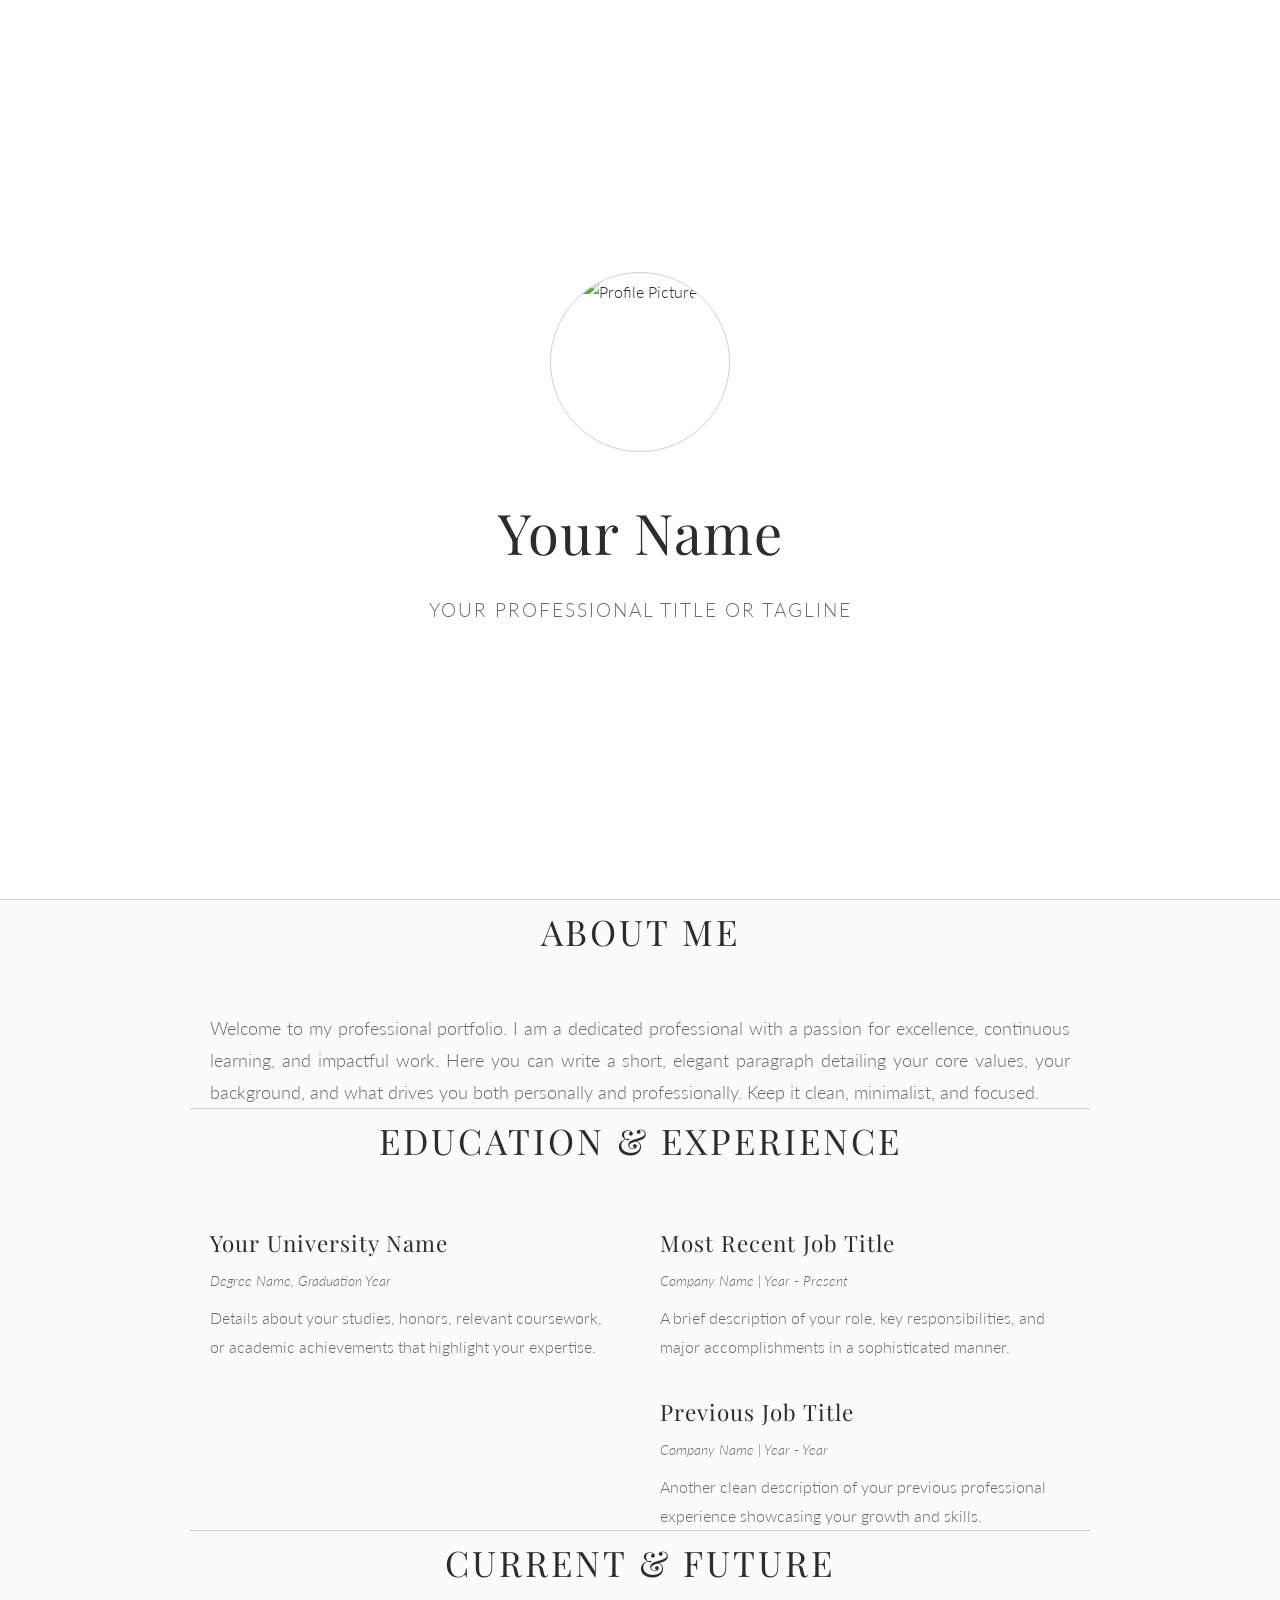
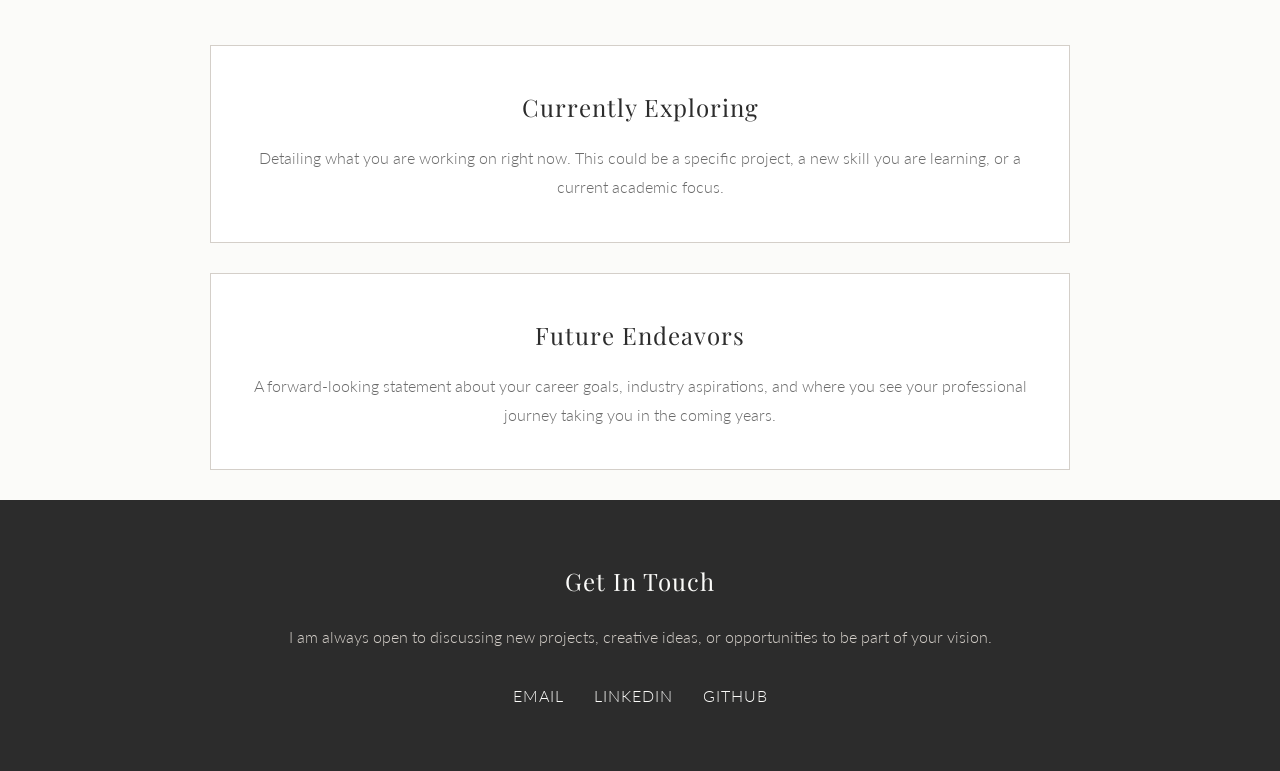
==== index.html @ 0b3c9d02 "Add files via upload" ====
<!DOCTYPE html>
<html lang="en">
<head>
    <meta charset="UTF-8">
    <meta name="viewport" content="width=device-width, initial-scale=1.0">
    <title>Professional Portfolio</title>
    
    <link href="https://fonts.googleapis.com/css2?family=Playfair+Display:ital,wght@0,400;0,600;1,400&family=Lato:wght@300;400;700&display=swap" rel="stylesheet">

    <style>
        /* CSS Variables for Luxury Neutral Palette */
        :root {
            --bg-color: #FBFBF9; /* Soft warm white */
            --text-main: #2C2C2C; /* Soft black / Charcoal */
            --text-muted: #6B6B6B; /* Elegant gray */
            --accent-color: #D4CFC9; /* Beige/Muted gray */
            --section-bg: #FFFFFF; /* Pure white for contrast */
        }

        /* Reset and Base Styles */
        * {
            margin: 0;
            padding: 0;
            box-sizing: border-box;
            scroll-behavior: smooth;
        }

        body {
            font-family: 'Lato', sans-serif;
            background-color: var(--bg-color);
            color: var(--text-main);
            line-height: 1.8;
            font-weight: 300;
        }

        h1, h2, h3 {
            font-family: 'Playfair Display', serif;
            font-weight: 400;
            letter-spacing: 1px;
        }

        /* Layout Container */
        .container {
            max-width: 900px;
            margin: 0 auto;
            padding: 0 20px;
        }

        /* Animations */
        @keyframes fadeInUp {
            from {
                opacity: 0;
                transform: translateY(30px);
            }
            to {
                opacity: 1;
                transform: translateY(0);
            }
        }

        .fade-in {
            animation: fadeInUp 1.2s cubic-bezier(0.25, 1, 0.5, 1) forwards;
            opacity: 0; /* Starts hidden, animation reveals it */
        }

        /* Delay utilities for sequential loading */
        .delay-1 { animation-delay: 0.2s; }
        .delay-2 { animation-delay: 0.4s; }
        .delay-3 { animation-delay: 0.6s; }

        /* Sections */
        section {
            padding: 100px 0;
            border-bottom: 1px solid var(--accent-color);
        }
        
        section:last-of-type {
            border-bottom: none;
        }

        .section-title {
            text-align: center;
            font-size: 2.2rem;
            margin-bottom: 50px;
            color: var(--text-main);
            text-transform: uppercase;
            letter-spacing: 3px;
        }

        /* Hero / Header Section */
        header {
            height: 100vh;
            display: flex;
            flex-direction: column;
            justify-content: center;
            align-items: center;
            text-align: center;
            background-color: var(--section-bg);
            border-bottom: 1px solid var(--accent-color);
        }

        .profile-container {
            width: 180px;
            height: 180px;
            border-radius: 50%;
            overflow: hidden;
            margin-bottom: 30px;
            border: 1px solid var(--accent-color);
            padding: 5px;
        }

        .profile-img {
            width: 100%;
            height: 100%;
            object-fit: cover;
            border-radius: 50%;
        }

        .name {
            font-size: 3.5rem;
            margin-bottom: 10px;
        }

        .tagline {
            font-size: 1.2rem;
            color: var(--text-muted);
            letter-spacing: 2px;
            text-transform: uppercase;
        }

        /* About Section */
        .about-text {
            text-align: justify;
            font-size: 1.1rem;
            color: var(--text-muted);
        }

        /* Resume (Education & Experience) Section */
        .resume-grid {
            display: grid;
            grid-template-columns: 1fr;
            gap: 40px;
        }

        @media (min-width: 768px) {
            .resume-grid {
                grid-template-columns: 1fr 1fr;
            }
        }

        .resume-item h3 {
            font-size: 1.4rem;
            margin-bottom: 5px;
            color: var(--text-main);
        }

        .resume-item .date {
            font-size: 0.9rem;
            color: var(--text-muted);
            font-style: italic;
            margin-bottom: 10px;
            display: block;
        }

        .resume-item p {
            color: var(--text-muted);
        }

        /* Current & Future Section */
        .vision-block {
            background-color: var(--section-bg);
            padding: 40px;
            border: 1px solid var(--accent-color);
            margin-bottom: 30px;
            text-align: center;
        }

        .vision-block h3 {
            font-size: 1.5rem;
            margin-bottom: 15px;
        }

        /* Footer / Contact Section */
        footer {
            padding: 60px 0;
            background-color: var(--text-main);
            color: var(--bg-color);
            text-align: center;
        }

        footer h2 {
            color: var(--bg-color);
            margin-bottom: 20px;
        }

        footer p {
            color: var(--accent-color);
            margin-bottom: 30px;
        }

        .social-links {
            list-style: none;
            display: flex;
            justify-content: center;
            gap: 30px;
        }

        .social-links a {
            color: var(--bg-color);
            text-decoration: none;
            font-size: 1rem;
            letter-spacing: 1px;
            text-transform: uppercase;
            transition: color 0.3s ease;
        }

        .social-links a:hover {
            color: var(--text-muted);
        }
    </style>
</head>
<body>

    <header>
        <div class="container fade-in">
            <div class="profile-container fade-in delay-1" style="margin: 0 auto 30px auto;">
                <img src="Assets/ProfilePic.jpeg" alt="Profile Picture" class="profile-img">
            </div>
            <h1 class="name fade-in delay-2">Your Name</h1>
            <p class="tagline fade-in delay-3">Your Professional Title or Tagline</p>
        </div>
    </header>

    <section id="about" class="container fade-in">
        <h2 class="section-title">About Me</h2>
        <div class="about-text">
            <p>Welcome to my professional portfolio. I am a dedicated professional with a passion for excellence, continuous learning, and impactful work. Here you can write a short, elegant paragraph detailing your core values, your background, and what drives you both personally and professionally. Keep it clean, minimalist, and focused.</p>
        </div>
    </section>

    <section id="resume" class="container fade-in">
        <h2 class="section-title">Education & Experience</h2>
        <div class="resume-grid">
            
            <div class="resume-column">
                <div class="resume-item">
                    <h3>Your University Name</h3>
                    <span class="date">Degree Name, Graduation Year</span>
                    <p>Details about your studies, honors, relevant coursework, or academic achievements that highlight your expertise.</p>
                </div>
            </div>

            <div class="resume-column">
                <div class="resume-item" style="margin-bottom: 30px;">
                    <h3>Most Recent Job Title</h3>
                    <span class="date">Company Name | Year - Present</span>
                    <p>A brief description of your role, key responsibilities, and major accomplishments in a sophisticated manner.</p>
                </div>
                <div class="resume-item">
                    <h3>Previous Job Title</h3>
                    <span class="date">Company Name | Year - Year</span>
                    <p>Another clean description of your previous professional experience showcasing your growth and skills.</p>
                </div>
            </div>

        </div>
    </section>

    <section id="vision" class="container fade-in">
        <h2 class="section-title">Current & Future</h2>
        
        <div class="vision-block">
            <h3>Currently Exploring</h3>
            <p style="color: var(--text-muted);">Detailing what you are working on right now. This could be a specific project, a new skill you are learning, or a current academic focus.</p>
        </div>

        <div class="vision-block">
            <h3>Future Endeavors</h3>
            <p style="color: var(--text-muted);">A forward-looking statement about your career goals, industry aspirations, and where you see your professional journey taking you in the coming years.</p>
        </div>
    </section>

    <footer id="contact">
        <div class="container fade-in">
            <h2>Get In Touch</h2>
            <p>I am always open to discussing new projects, creative ideas, or opportunities to be part of your vision.</p>
            <ul class="social-links">
                <li><a href="mailto:your.email@example.com">Email</a></li>
                <li><a href="#">LinkedIn</a></li>
                <li><a href="#">GitHub</a></li>
            </ul>
        </div>
    </footer>

    <script>
        document.addEventListener("DOMContentLoaded", function() {
            const observer = new IntersectionObserver((entries) => {
                entries.forEach(entry => {
                    if (entry.isIntersecting) {
                        entry.target.style.animationPlayState = 'running';
                    }
                });
            });

            const hiddenElements = document.querySelectorAll('.fade-in');
            hiddenElements.forEach((el) => {
                el.style.animationPlayState = 'paused';
                observer.observe(el);
            });
        });
    </script>
</body>
</html>
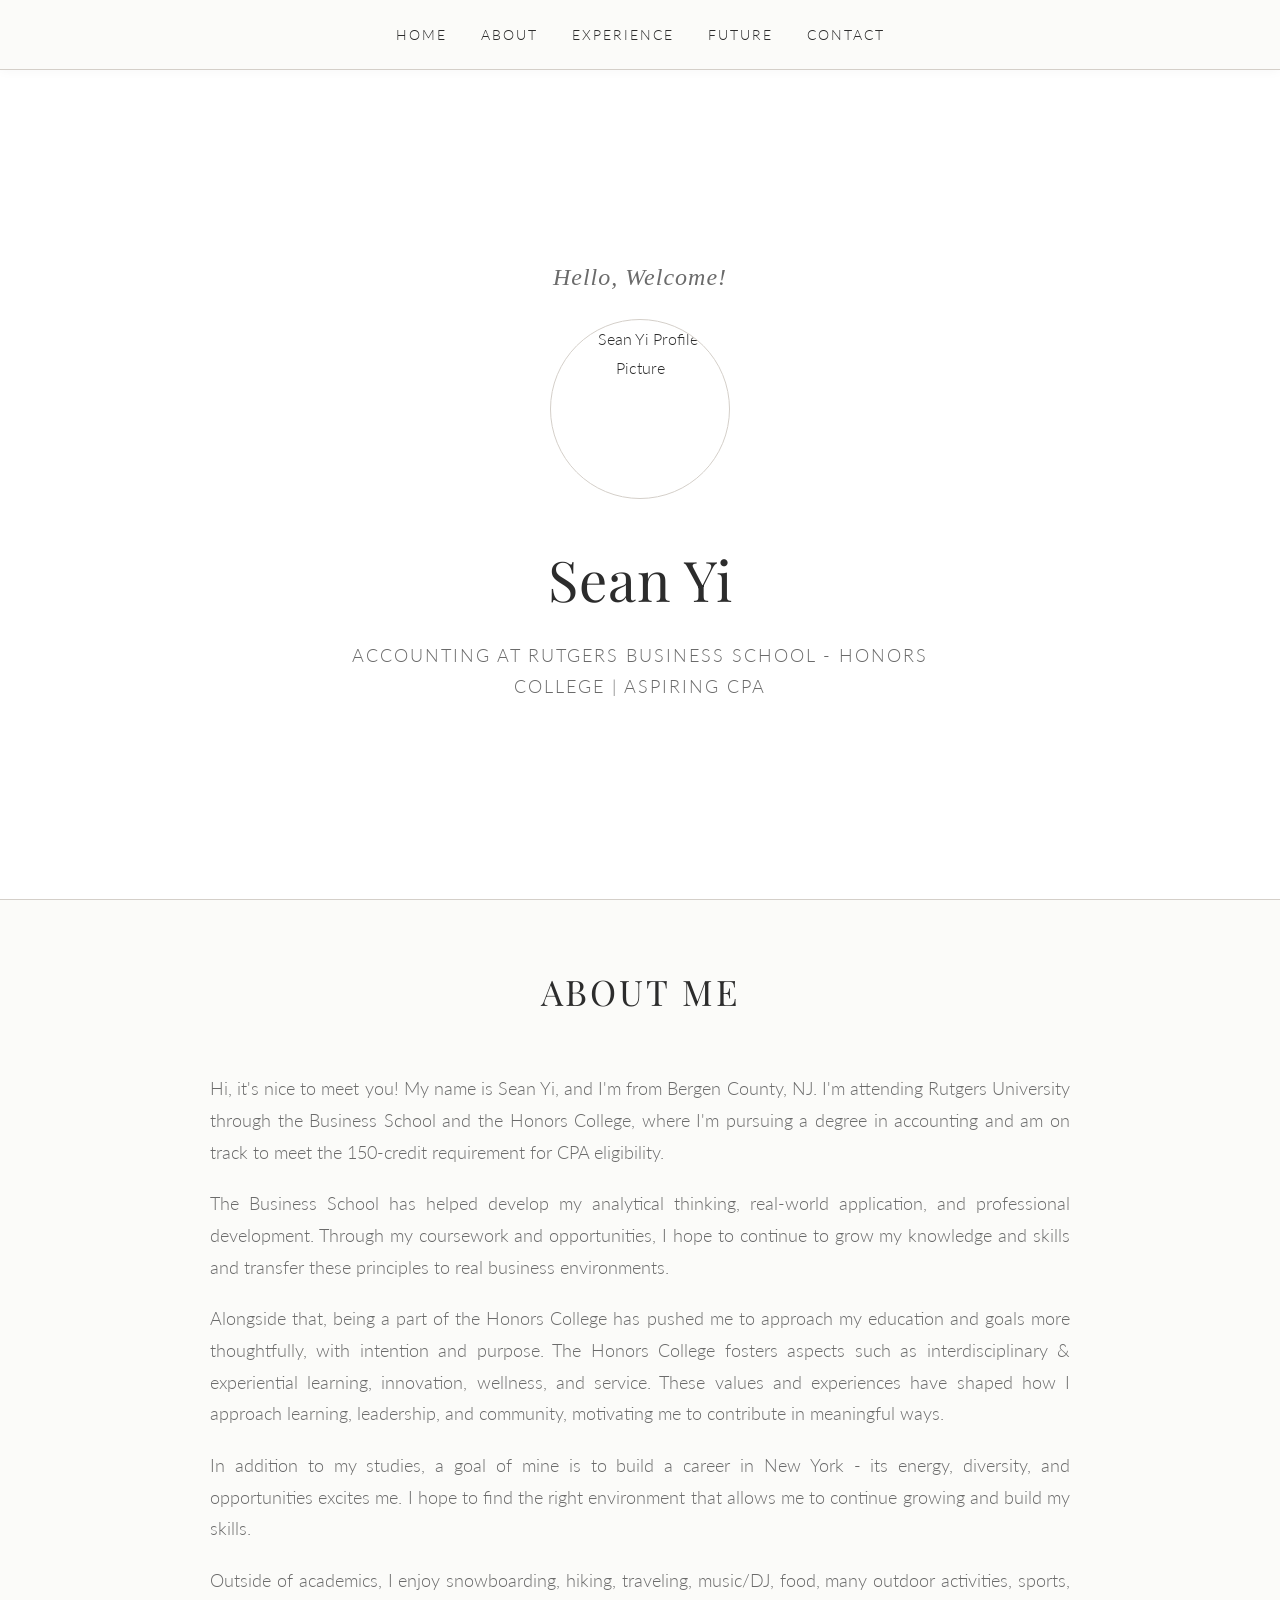
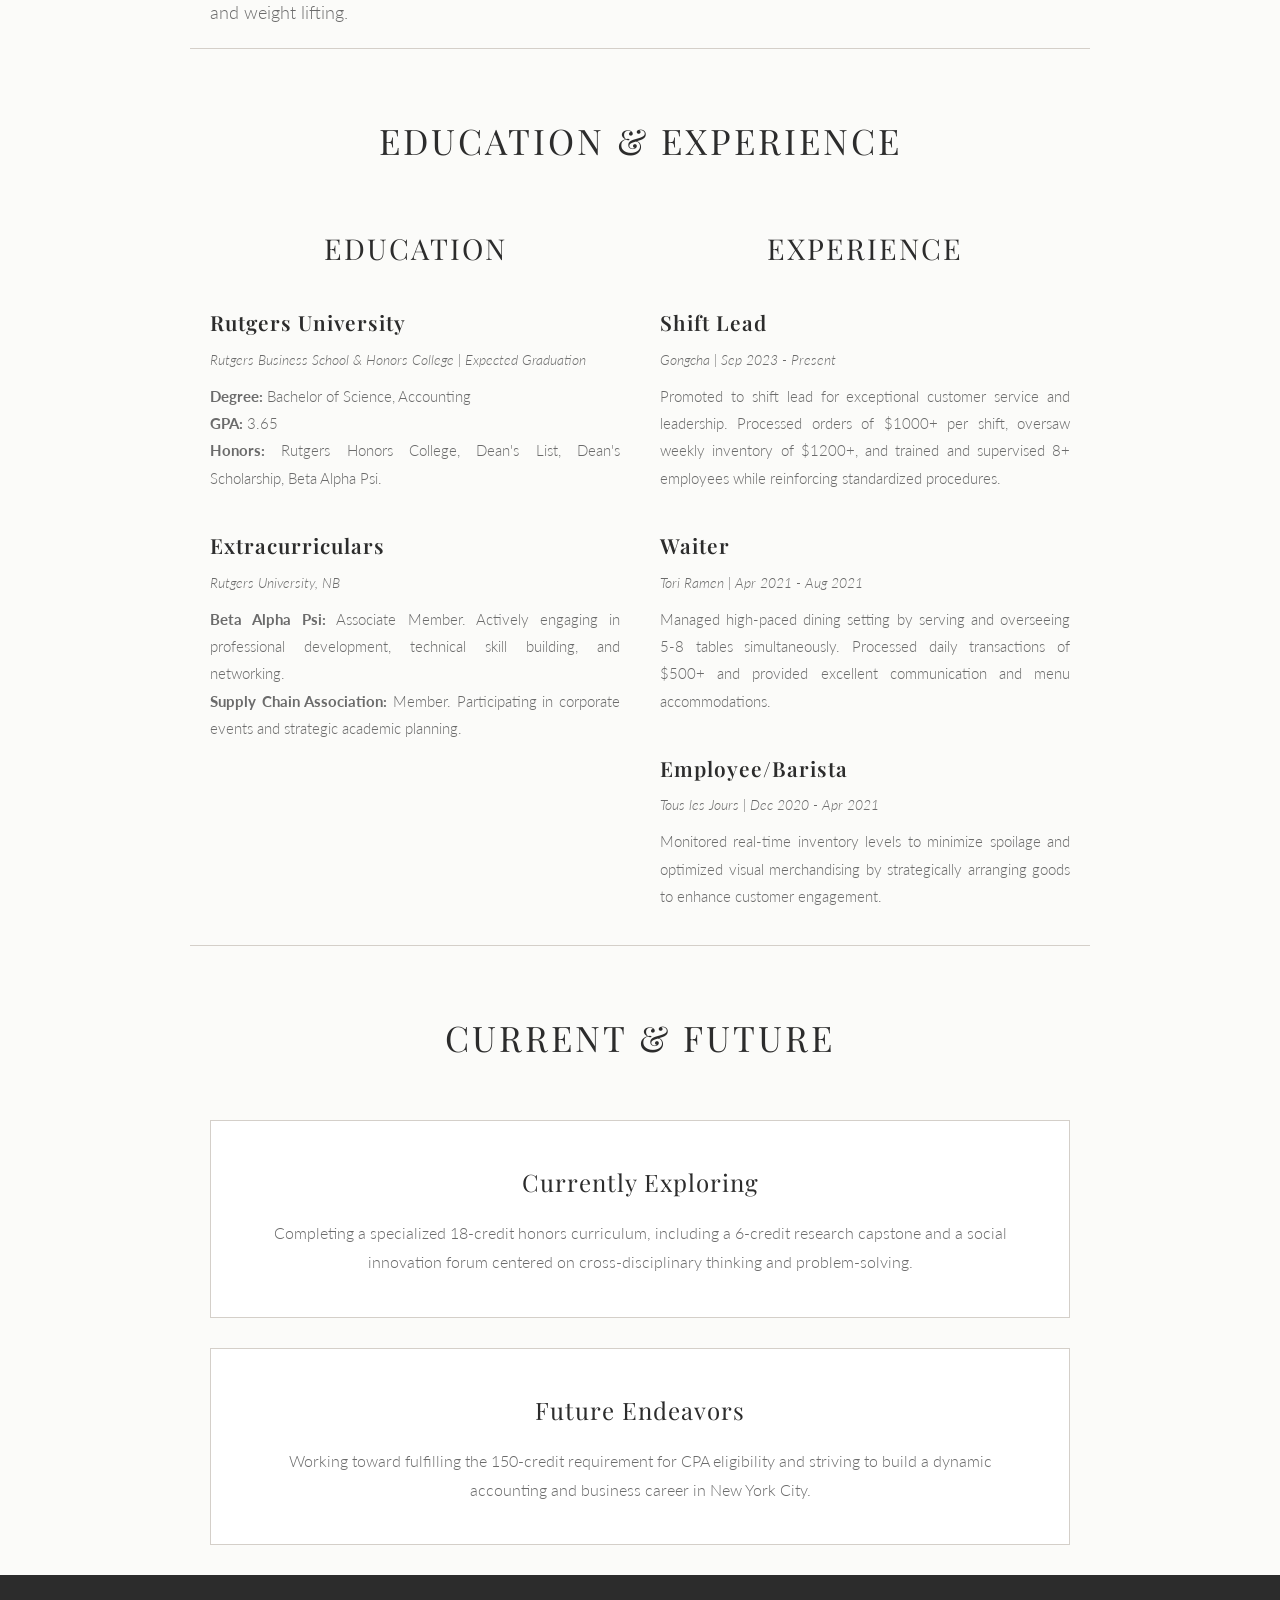
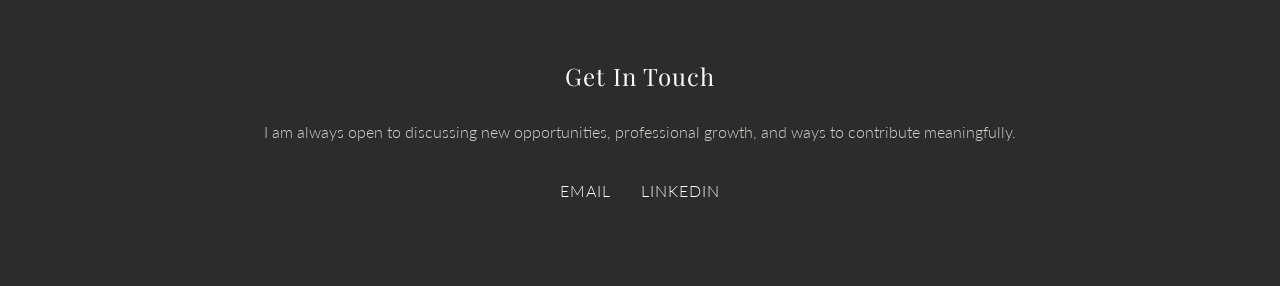
==== commit 4c64ab9f: "Update index.html" ====
--- a/index.html
+++ b/index.html
@@ -3,7 +3,7 @@
 <head>
     <meta charset="UTF-8">
     <meta name="viewport" content="width=device-width, initial-scale=1.0">
-    <title>Professional Portfolio</title>
+    <title>Sean Yi - Professional Portfolio</title>
     
     <link href="https://fonts.googleapis.com/css2?family=Playfair+Display:ital,wght@0,400;0,600;1,400&family=Lato:wght@300;400;700&display=swap" rel="stylesheet">
 
@@ -37,6 +37,33 @@
             font-family: 'Playfair Display', serif;
             font-weight: 400;
             letter-spacing: 1px;
+        }
+
+        /* Navigation Bar */
+        nav {
+            position: fixed;
+            top: 0;
+            width: 100%;
+            background-color: rgba(251, 251, 249, 0.95);
+            padding: 20px 0;
+            z-index: 1000;
+            text-align: center;
+            border-bottom: 1px solid var(--accent-color);
+            box-shadow: 0 2px 10px rgba(0,0,0,0.03);
+        }
+
+        nav a {
+            margin: 0 15px;
+            text-decoration: none;
+            color: var(--text-main);
+            font-size: 0.9rem;
+            text-transform: uppercase;
+            letter-spacing: 2px;
+            transition: color 0.3s ease;
+        }
+
+        nav a:hover {
+            color: var(--text-muted);
         }
 
         /* Layout Container */
@@ -60,10 +87,9 @@
 
         .fade-in {
             animation: fadeInUp 1.2s cubic-bezier(0.25, 1, 0.5, 1) forwards;
-            opacity: 0; /* Starts hidden, animation reveals it */
-        }
-
-        /* Delay utilities for sequential loading */
+            opacity: 0;
+        }
+
         .delay-1 { animation-delay: 0.2s; }
         .delay-2 { animation-delay: 0.4s; }
         .delay-3 { animation-delay: 0.6s; }
@@ -85,6 +111,7 @@
             color: var(--text-main);
             text-transform: uppercase;
             letter-spacing: 3px;
+            padding-top: 60px; /* Offset for fixed nav */
         }
 
         /* Hero / Header Section */
@@ -97,6 +124,14 @@
             text-align: center;
             background-color: var(--section-bg);
             border-bottom: 1px solid var(--accent-color);
+            padding-top: 60px; /* Offset for fixed nav */
+        }
+
+        .welcome-text {
+            font-size: 1.5rem;
+            color: var(--text-muted);
+            margin-bottom: 20px;
+            font-style: italic;
         }
 
         .profile-container {
@@ -122,17 +157,19 @@
         }
 
         .tagline {
-            font-size: 1.2rem;
+            font-size: 1.1rem;
             color: var(--text-muted);
             letter-spacing: 2px;
             text-transform: uppercase;
+            max-width: 600px;
         }
 
         /* About Section */
-        .about-text {
+        .about-text p {
             text-align: justify;
             font-size: 1.1rem;
             color: var(--text-muted);
+            margin-bottom: 20px;
         }
 
         /* Resume (Education & Experience) Section */
@@ -148,10 +185,24 @@
             }
         }
 
+        .resume-column h2 {
+            font-size: 1.8rem;
+            margin-bottom: 30px;
+            text-align: center;
+            text-transform: uppercase;
+            letter-spacing: 2px;
+            color: var(--text-main);
+        }
+
+        .resume-item {
+            margin-bottom: 35px;
+        }
+
         .resume-item h3 {
-            font-size: 1.4rem;
+            font-size: 1.3rem;
             margin-bottom: 5px;
             color: var(--text-main);
+            font-weight: 600;
         }
 
         .resume-item .date {
@@ -164,6 +215,8 @@
 
         .resume-item p {
             color: var(--text-muted);
+            font-size: 0.95rem;
+            text-align: justify;
         }
 
         /* Current & Future Section */
@@ -182,7 +235,7 @@
 
         /* Footer / Contact Section */
         footer {
-            padding: 60px 0;
+            padding: 80px 0;
             background-color: var(--text-main);
             color: var(--bg-color);
             text-align: center;
@@ -221,20 +274,37 @@
 </head>
 <body>
 
-    <header>
+    <nav>
+        <a href="#header">Home</a>
+        <a href="#about">About</a>
+        <a href="#resume">Experience</a>
+        <a href="#vision">Future</a>
+        <a href="#contact">Contact</a>
+    </nav>
+
+    <header id="header">
         <div class="container fade-in">
+            <h3 class="welcome-text fade-in">Hello, Welcome!</h3>
             <div class="profile-container fade-in delay-1" style="margin: 0 auto 30px auto;">
-                <img src="Assets/ProfilePic.jpeg" alt="Profile Picture" class="profile-img">
+                <img src="ProfilePic.jpeg" alt="Sean Yi Profile Picture" class="profile-img">
             </div>
-            <h1 class="name fade-in delay-2">Your Name</h1>
-            <p class="tagline fade-in delay-3">Your Professional Title or Tagline</p>
+            <h1 class="name fade-in delay-2">Sean Yi</h1>
+            <p class="tagline fade-in delay-3">Accounting at Rutgers Business School - Honors College | Aspiring CPA</p>
         </div>
     </header>
 
     <section id="about" class="container fade-in">
         <h2 class="section-title">About Me</h2>
         <div class="about-text">
-            <p>Welcome to my professional portfolio. I am a dedicated professional with a passion for excellence, continuous learning, and impactful work. Here you can write a short, elegant paragraph detailing your core values, your background, and what drives you both personally and professionally. Keep it clean, minimalist, and focused.</p>
+            <p>Hi, it's nice to meet you! My name is Sean Yi, and I'm from Bergen County, NJ. I'm attending Rutgers University through the Business School and the Honors College, where I'm pursuing a degree in accounting and am on track to meet the 150-credit requirement for CPA eligibility.</p>
+            
+            <p>The Business School has helped develop my analytical thinking, real-world application, and professional development. Through my coursework and opportunities, I hope to continue to grow my knowledge and skills and transfer these principles to real business environments.</p>
+
+            <p>Alongside that, being a part of the Honors College has pushed me to approach my education and goals more thoughtfully, with intention and purpose. The Honors College fosters aspects such as interdisciplinary & experiential learning, innovation, wellness, and service. These values and experiences have shaped how I approach learning, leadership, and community, motivating me to contribute in meaningful ways.</p>
+
+            <p>In addition to my studies, a goal of mine is to build a career in New York - its energy, diversity, and opportunities excites me. I hope to find the right environment that allows me to continue growing and build my skills.</p>
+
+            <p>Outside of academics, I enjoy snowboarding, hiking, traveling, music/DJ, food, many outdoor activities, sports, and weight lifting.</p>
         </div>
     </section>
 
@@ -243,23 +313,41 @@
         <div class="resume-grid">
             
             <div class="resume-column">
+                <h2>Education</h2>
                 <div class="resume-item">
-                    <h3>Your University Name</h3>
-                    <span class="date">Degree Name, Graduation Year</span>
-                    <p>Details about your studies, honors, relevant coursework, or academic achievements that highlight your expertise.</p>
+                    <h3>Rutgers University</h3>
+                    <span class="date">Rutgers Business School & Honors College | Expected Graduation</span>
+                    <p><strong>Degree:</strong> Bachelor of Science, Accounting<br>
+                    <strong>GPA:</strong> 3.65<br>
+                    <strong>Honors:</strong> Rutgers Honors College, Dean's List, Dean's Scholarship, Beta Alpha Psi.</p>
+                </div>
+                
+                <div class="resume-item">
+                    <h3>Extracurriculars</h3>
+                    <span class="date">Rutgers University, NB</span>
+                    <p><strong>Beta Alpha Psi:</strong> Associate Member. Actively engaging in professional development, technical skill building, and networking.<br>
+                    <strong>Supply Chain Association:</strong> Member. Participating in corporate events and strategic academic planning.</p>
                 </div>
             </div>
 
             <div class="resume-column">
-                <div class="resume-item" style="margin-bottom: 30px;">
-                    <h3>Most Recent Job Title</h3>
-                    <span class="date">Company Name | Year - Present</span>
-                    <p>A brief description of your role, key responsibilities, and major accomplishments in a sophisticated manner.</p>
+                <h2>Experience</h2>
+                <div class="resume-item">
+                    <h3>Shift Lead</h3>
+                    <span class="date">Gongcha | Sep 2023 - Present</span>
+                    <p>Promoted to shift lead for exceptional customer service and leadership. Processed orders of $1000+ per shift, oversaw weekly inventory of $1200+, and trained and supervised 8+ employees while reinforcing standardized procedures.</p>
                 </div>
+
                 <div class="resume-item">
-                    <h3>Previous Job Title</h3>
-                    <span class="date">Company Name | Year - Year</span>
-                    <p>Another clean description of your previous professional experience showcasing your growth and skills.</p>
+                    <h3>Waiter</h3>
+                    <span class="date">Tori Ramen | Apr 2021 - Aug 2021</span>
+                    <p>Managed high-paced dining setting by serving and overseeing 5-8 tables simultaneously. Processed daily transactions of $500+ and provided excellent communication and menu accommodations.</p>
+                </div>
+
+                <div class="resume-item">
+                    <h3>Employee/Barista</h3>
+                    <span class="date">Tous les Jours | Dec 2020 - Apr 2021</span>
+                    <p>Monitored real-time inventory levels to minimize spoilage and optimized visual merchandising by strategically arranging goods to enhance customer engagement.</p>
                 </div>
             </div>
 
@@ -271,23 +359,22 @@
         
         <div class="vision-block">
             <h3>Currently Exploring</h3>
-            <p style="color: var(--text-muted);">Detailing what you are working on right now. This could be a specific project, a new skill you are learning, or a current academic focus.</p>
+            <p style="color: var(--text-muted);">Completing a specialized 18-credit honors curriculum, including a 6-credit research capstone and a social innovation forum centered on cross-disciplinary thinking and problem-solving.</p>
         </div>
 
         <div class="vision-block">
             <h3>Future Endeavors</h3>
-            <p style="color: var(--text-muted);">A forward-looking statement about your career goals, industry aspirations, and where you see your professional journey taking you in the coming years.</p>
+            <p style="color: var(--text-muted);">Working toward fulfilling the 150-credit requirement for CPA eligibility and striving to build a dynamic accounting and business career in New York City.</p>
         </div>
     </section>
 
     <footer id="contact">
         <div class="container fade-in">
             <h2>Get In Touch</h2>
-            <p>I am always open to discussing new projects, creative ideas, or opportunities to be part of your vision.</p>
+            <p>I am always open to discussing new opportunities, professional growth, and ways to contribute meaningfully.</p>
             <ul class="social-links">
-                <li><a href="mailto:your.email@example.com">Email</a></li>
-                <li><a href="#">LinkedIn</a></li>
-                <li><a href="#">GitHub</a></li>
+                <li><a href="mailto:seanyi73@gmail.com">Email</a></li>
+                <li><a href="https://www.linkedin.com/in/seanyi38/" target="_blank">LinkedIn</a></li>
             </ul>
         </div>
     </footer>
@@ -310,4 +397,4 @@
         });
     </script>
 </body>
-</html>+</html>
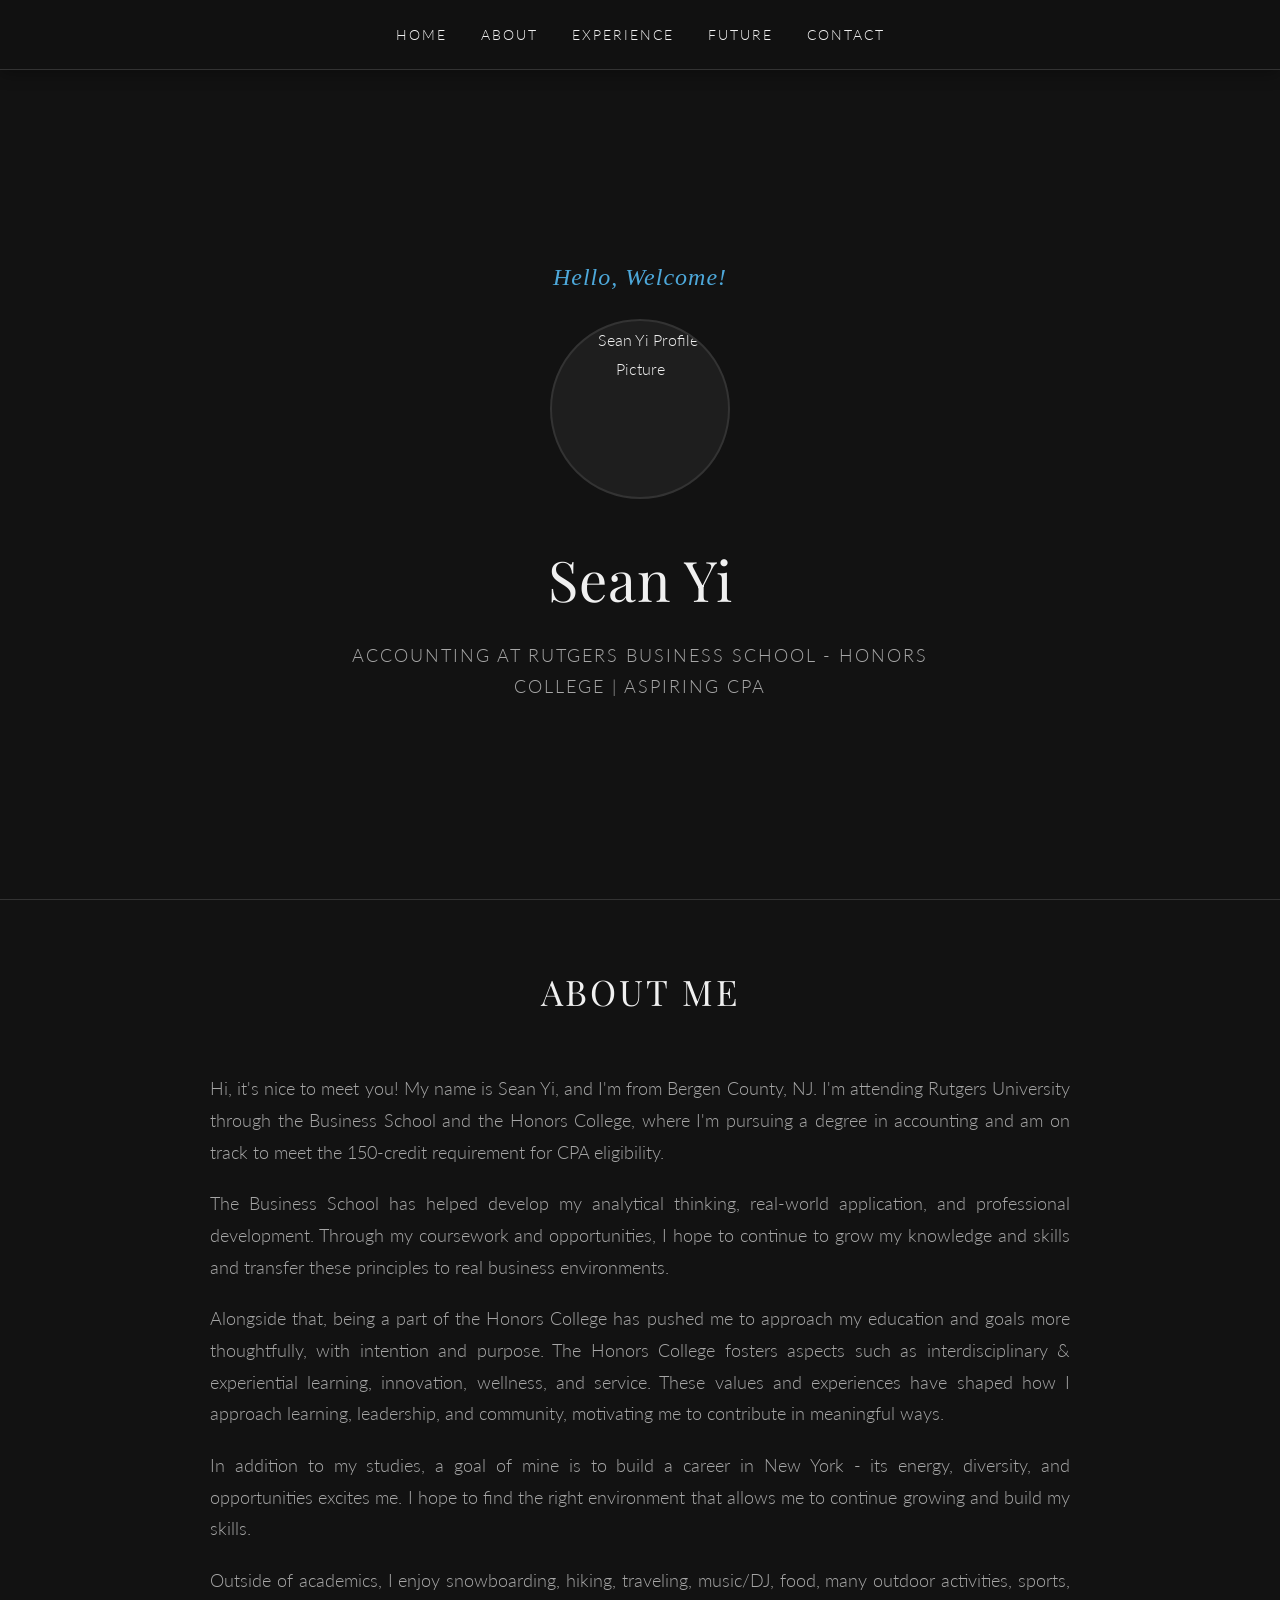
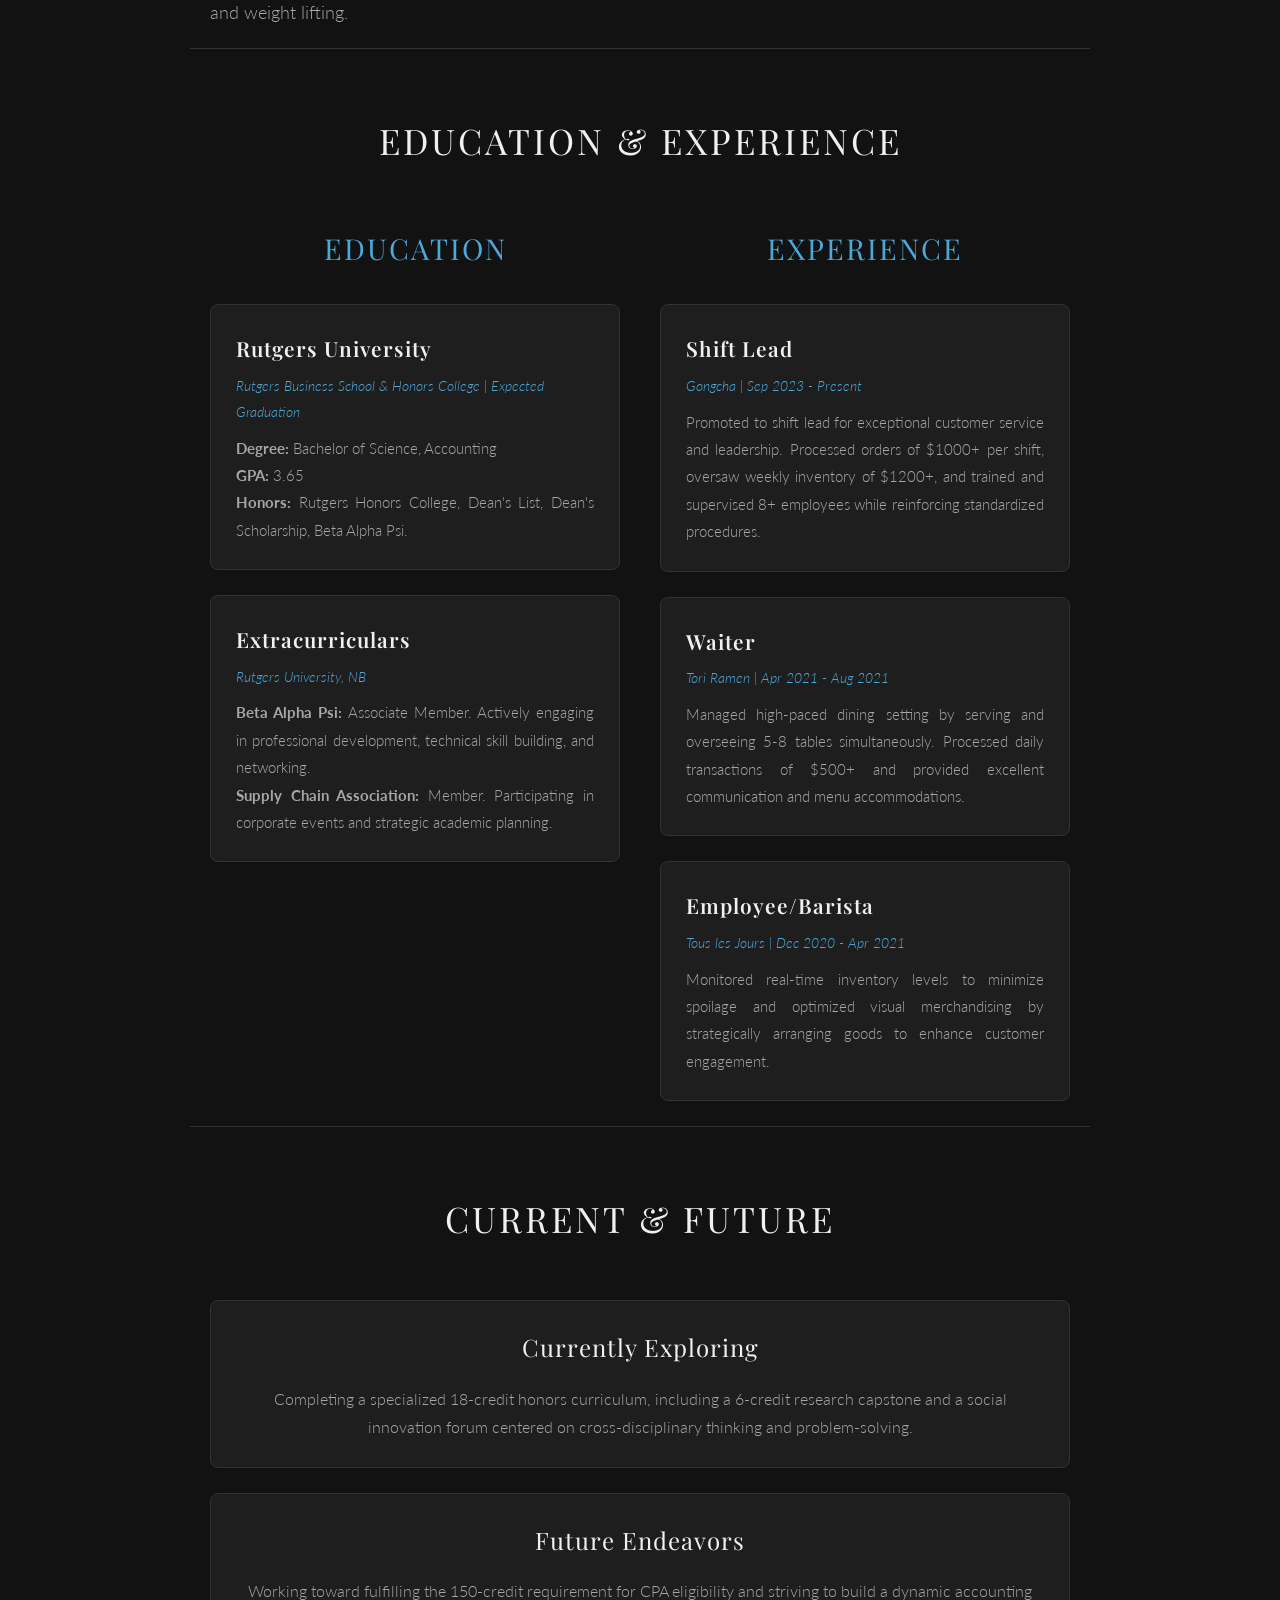
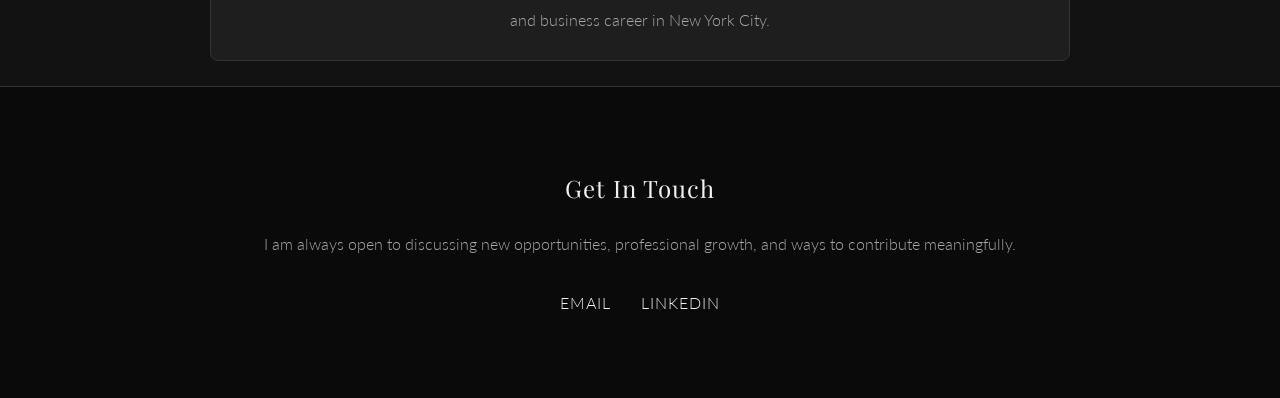
==== commit abaebb4f: "Update index.html" ====
--- a/index.html
+++ b/index.html
@@ -8,13 +8,14 @@
     <link href="https://fonts.googleapis.com/css2?family=Playfair+Display:ital,wght@0,400;0,600;1,400&family=Lato:wght@300;400;700&display=swap" rel="stylesheet">
 
     <style>
-        /* CSS Variables for Luxury Neutral Palette */
+        /* CSS Variables for Dark Professional Palette */
         :root {
-            --bg-color: #FBFBF9; /* Soft warm white */
-            --text-main: #2C2C2C; /* Soft black / Charcoal */
-            --text-muted: #6B6B6B; /* Elegant gray */
-            --accent-color: #D4CFC9; /* Beige/Muted gray */
-            --section-bg: #FFFFFF; /* Pure white for contrast */
+            --bg-color: #121212; /* Deep charcoal background */
+            --section-bg: #1E1E1E; /* Slightly lighter gray for sections */
+            --text-main: #F0F0F0; /* Off-white for readability */
+            --text-muted: #A6A6A6; /* Soft gray for secondary text */
+            --accent-color: #333333; /* Dark gray for borders */
+            --highlight: #4DA8DA; /* Subtle professional blue for accents */
         }
 
         /* Reset and Base Styles */
@@ -39,17 +40,19 @@
             letter-spacing: 1px;
         }
 
-        /* Navigation Bar */
+        /* Navigation Bar - Glassmorphism Effect */
         nav {
             position: fixed;
             top: 0;
             width: 100%;
-            background-color: rgba(251, 251, 249, 0.95);
+            background-color: rgba(18, 18, 18, 0.85); /* Semi-transparent dark */
+            backdrop-filter: blur(10px); /* Frosted glass effect */
+            -webkit-backdrop-filter: blur(10px);
             padding: 20px 0;
             z-index: 1000;
             text-align: center;
             border-bottom: 1px solid var(--accent-color);
-            box-shadow: 0 2px 10px rgba(0,0,0,0.03);
+            box-shadow: 0 4px 15px rgba(0,0,0,0.3);
         }
 
         nav a {
@@ -60,10 +63,27 @@
             text-transform: uppercase;
             letter-spacing: 2px;
             transition: color 0.3s ease;
+            position: relative;
         }
 
         nav a:hover {
-            color: var(--text-muted);
+            color: var(--highlight);
+        }
+
+        /* Animated underline for nav links */
+        nav a::after {
+            content: '';
+            position: absolute;
+            width: 0;
+            height: 1px;
+            bottom: -4px;
+            left: 0;
+            background-color: var(--highlight);
+            transition: width 0.3s ease;
+        }
+
+        nav a:hover::after {
+            width: 100%;
         }
 
         /* Layout Container */
@@ -73,7 +93,7 @@
             padding: 0 20px;
         }
 
-        /* Animations */
+        /* Fade-In Animations */
         @keyframes fadeInUp {
             from {
                 opacity: 0;
@@ -94,6 +114,18 @@
         .delay-2 { animation-delay: 0.4s; }
         .delay-3 { animation-delay: 0.6s; }
 
+        /* Floating Animation */
+        @keyframes float {
+            0% { transform: translateY(0px); }
+            50% { transform: translateY(-12px); }
+            100% { transform: translateY(0px); }
+        }
+
+        .floating {
+            display: inline-block;
+            animation: float 4s ease-in-out infinite;
+        }
+
         /* Sections */
         section {
             padding: 100px 0;
@@ -122,14 +154,14 @@
             justify-content: center;
             align-items: center;
             text-align: center;
-            background-color: var(--section-bg);
+            background-color: var(--bg-color);
             border-bottom: 1px solid var(--accent-color);
-            padding-top: 60px; /* Offset for fixed nav */
+            padding-top: 60px;
         }
 
         .welcome-text {
             font-size: 1.5rem;
-            color: var(--text-muted);
+            color: var(--highlight);
             margin-bottom: 20px;
             font-style: italic;
         }
@@ -140,8 +172,14 @@
             border-radius: 50%;
             overflow: hidden;
             margin-bottom: 30px;
-            border: 1px solid var(--accent-color);
+            border: 2px solid var(--accent-color);
             padding: 5px;
+            background-color: var(--section-bg);
+            transition: border-color 0.4s ease;
+        }
+
+        .profile-container:hover {
+            border-color: var(--highlight);
         }
 
         .profile-img {
@@ -149,6 +187,11 @@
             height: 100%;
             object-fit: cover;
             border-radius: 50%;
+            transition: transform 0.4s ease;
+        }
+
+        .profile-container:hover .profile-img {
+            transform: scale(1.05);
         }
 
         .name {
@@ -172,7 +215,7 @@
             margin-bottom: 20px;
         }
 
-        /* Resume (Education & Experience) Section */
+        /* Resume Section */
         .resume-grid {
             display: grid;
             grid-template-columns: 1fr;
@@ -191,11 +234,23 @@
             text-align: center;
             text-transform: uppercase;
             letter-spacing: 2px;
-            color: var(--text-main);
-        }
-
-        .resume-item {
-            margin-bottom: 35px;
+            color: var(--highlight);
+        }
+
+        /* Card Hover Effects */
+        .resume-item, .vision-block {
+            background-color: var(--section-bg);
+            padding: 25px;
+            border-radius: 8px;
+            border: 1px solid var(--accent-color);
+            margin-bottom: 25px;
+            transition: transform 0.3s ease, box-shadow 0.3s ease, border-color 0.3s ease;
+        }
+
+        .resume-item:hover, .vision-block:hover {
+            transform: translateY(-5px);
+            box-shadow: 0 8px 20px rgba(0,0,0,0.4);
+            border-color: var(--highlight);
         }
 
         .resume-item h3 {
@@ -207,7 +262,7 @@
 
         .resume-item .date {
             font-size: 0.9rem;
-            color: var(--text-muted);
+            color: var(--highlight);
             font-style: italic;
             margin-bottom: 10px;
             display: block;
@@ -221,33 +276,35 @@
 
         /* Current & Future Section */
         .vision-block {
-            background-color: var(--section-bg);
-            padding: 40px;
-            border: 1px solid var(--accent-color);
-            margin-bottom: 30px;
             text-align: center;
         }
 
         .vision-block h3 {
             font-size: 1.5rem;
             margin-bottom: 15px;
-        }
-
-        /* Footer / Contact Section */
+            color: var(--text-main);
+        }
+
+        .vision-block p {
+            color: var(--text-muted);
+        }
+
+        /* Footer Section */
         footer {
             padding: 80px 0;
-            background-color: var(--text-main);
-            color: var(--bg-color);
-            text-align: center;
+            background-color: #0A0A0A; /* Even darker for footer */
+            color: var(--text-main);
+            text-align: center;
+            border-top: 1px solid var(--accent-color);
         }
 
         footer h2 {
-            color: var(--bg-color);
+            color: var(--text-main);
             margin-bottom: 20px;
         }
 
         footer p {
-            color: var(--accent-color);
+            color: var(--text-muted);
             margin-bottom: 30px;
         }
 
@@ -259,7 +316,7 @@
         }
 
         .social-links a {
-            color: var(--bg-color);
+            color: var(--text-main);
             text-decoration: none;
             font-size: 1rem;
             letter-spacing: 1px;
@@ -268,7 +325,7 @@
         }
 
         .social-links a:hover {
-            color: var(--text-muted);
+            color: var(--highlight);
         }
     </style>
 </head>
@@ -284,9 +341,12 @@
 
     <header id="header">
         <div class="container fade-in">
-            <h3 class="welcome-text fade-in">Hello, Welcome!</h3>
+            <div class="fade-in">
+                <h3 class="welcome-text floating">Hello, Welcome!</h3>
+            </div>
+            
             <div class="profile-container fade-in delay-1" style="margin: 0 auto 30px auto;">
-                <img src="ProfilePic.jpeg" alt="Sean Yi Profile Picture" class="profile-img">
+                <img src="Assets/ProfilePic.jpeg" alt="Sean Yi Profile Picture" class="profile-img">
             </div>
             <h1 class="name fade-in delay-2">Sean Yi</h1>
             <p class="tagline fade-in delay-3">Accounting at Rutgers Business School - Honors College | Aspiring CPA</p>
@@ -359,12 +419,12 @@
         
         <div class="vision-block">
             <h3>Currently Exploring</h3>
-            <p style="color: var(--text-muted);">Completing a specialized 18-credit honors curriculum, including a 6-credit research capstone and a social innovation forum centered on cross-disciplinary thinking and problem-solving.</p>
+            <p>Completing a specialized 18-credit honors curriculum, including a 6-credit research capstone and a social innovation forum centered on cross-disciplinary thinking and problem-solving.</p>
         </div>
 
         <div class="vision-block">
             <h3>Future Endeavors</h3>
-            <p style="color: var(--text-muted);">Working toward fulfilling the 150-credit requirement for CPA eligibility and striving to build a dynamic accounting and business career in New York City.</p>
+            <p>Working toward fulfilling the 150-credit requirement for CPA eligibility and striving to build a dynamic accounting and business career in New York City.</p>
         </div>
     </section>
 
@@ -389,6 +449,7 @@
                 });
             });
 
+            // Target the fade-in elements (we exclude the floating one so it doesn't pause)
             const hiddenElements = document.querySelectorAll('.fade-in');
             hiddenElements.forEach((el) => {
                 el.style.animationPlayState = 'paused';
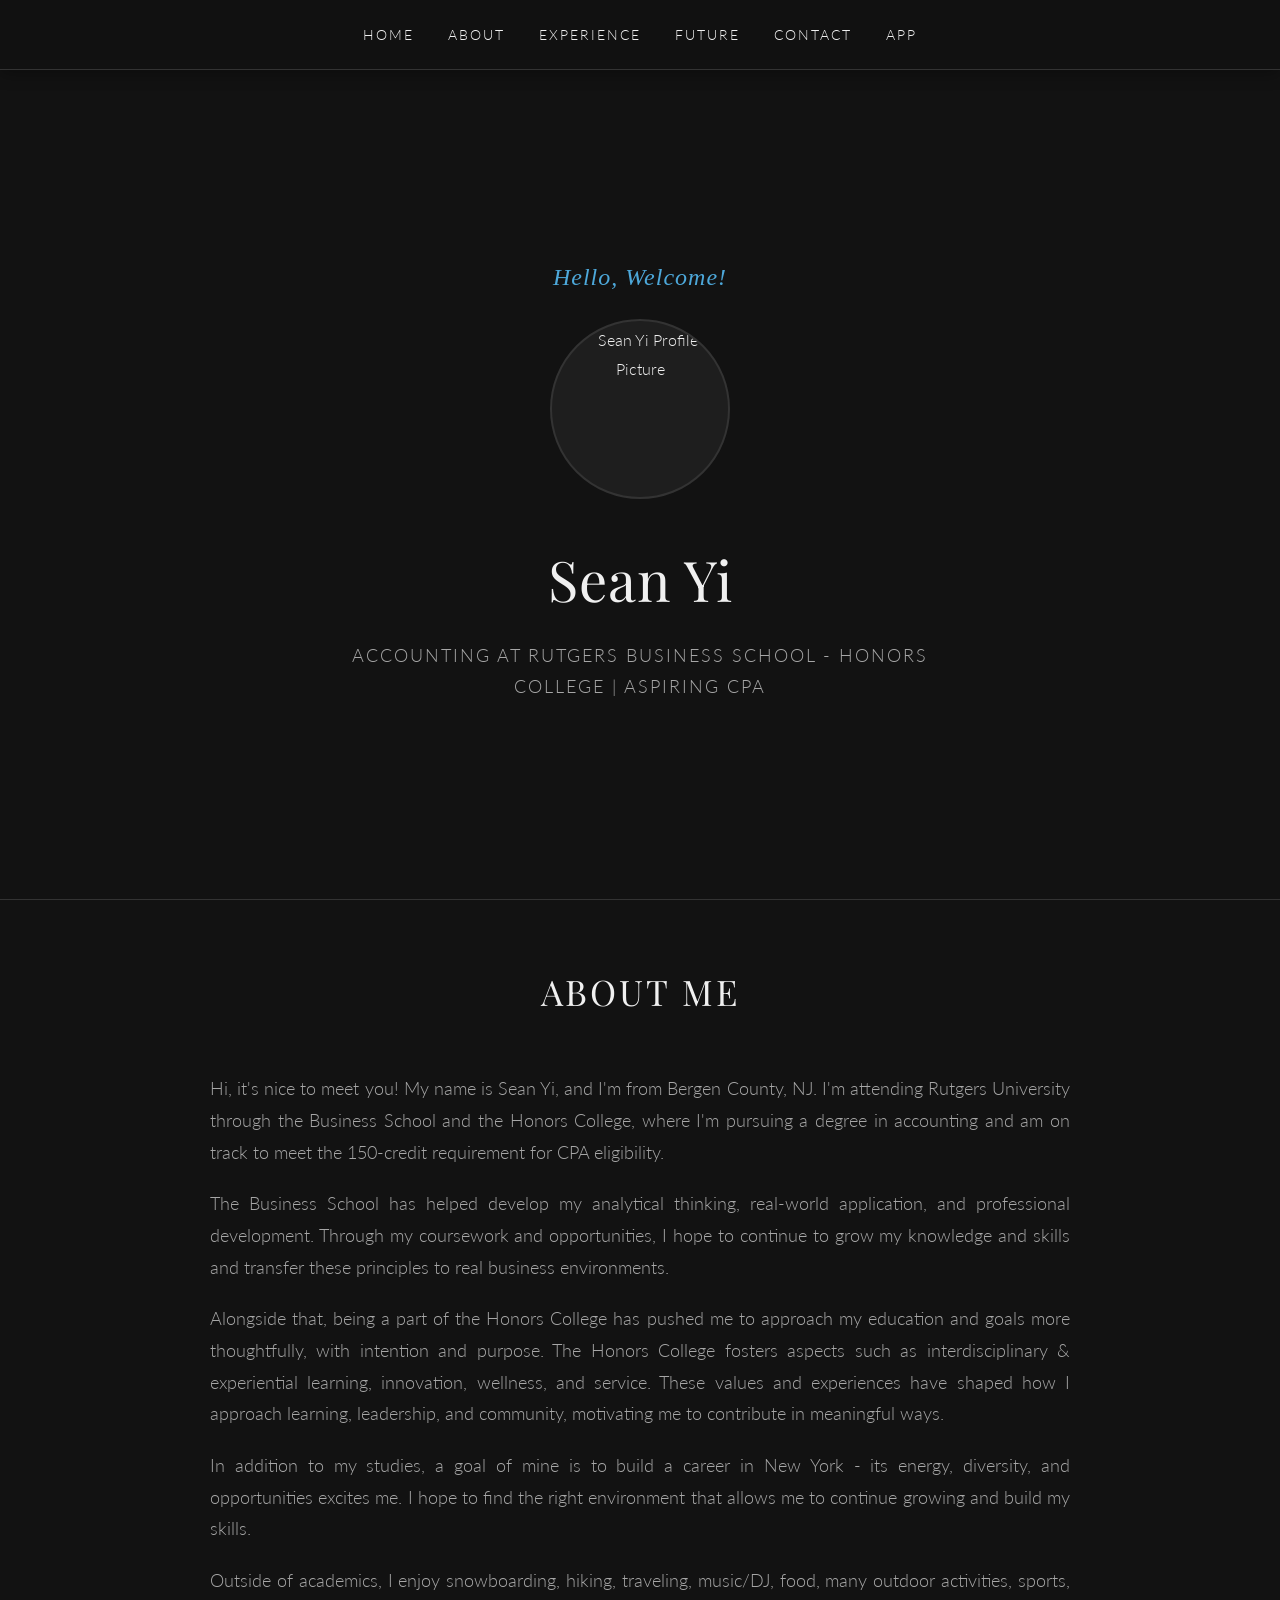
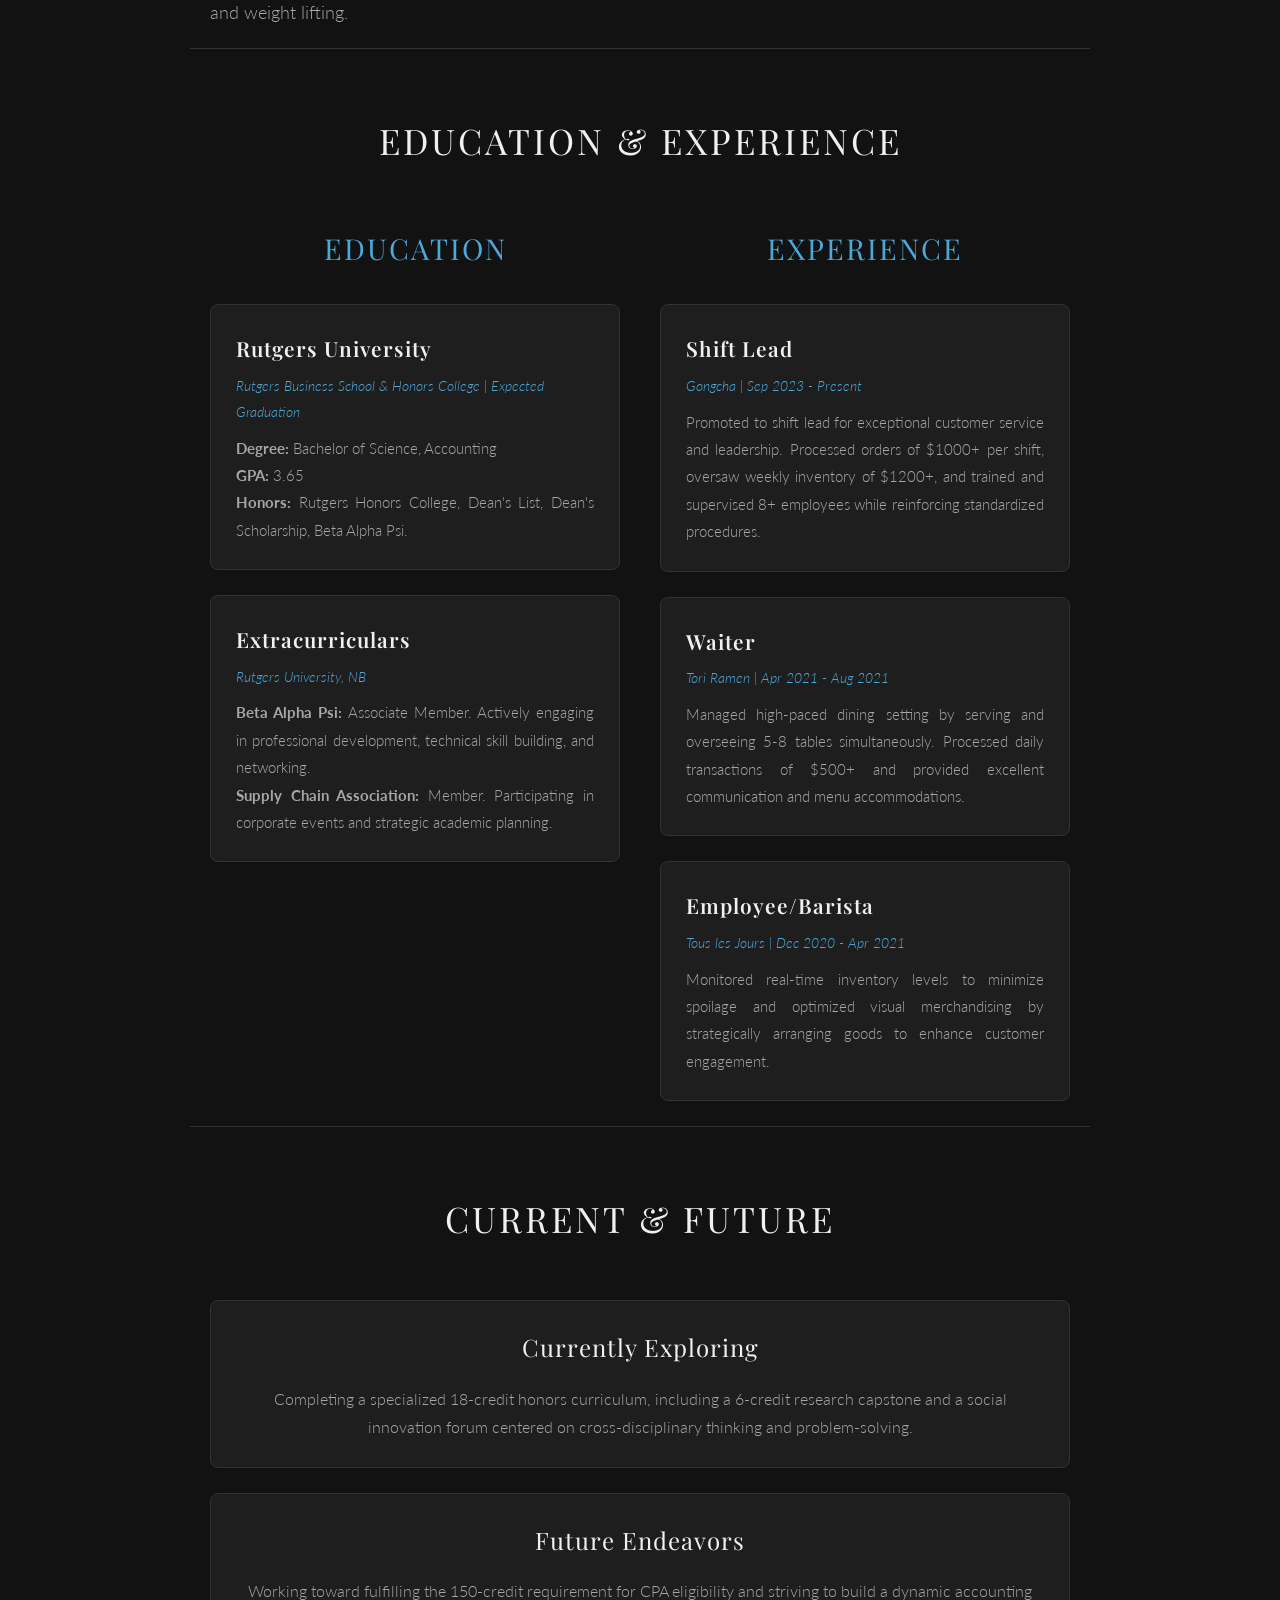
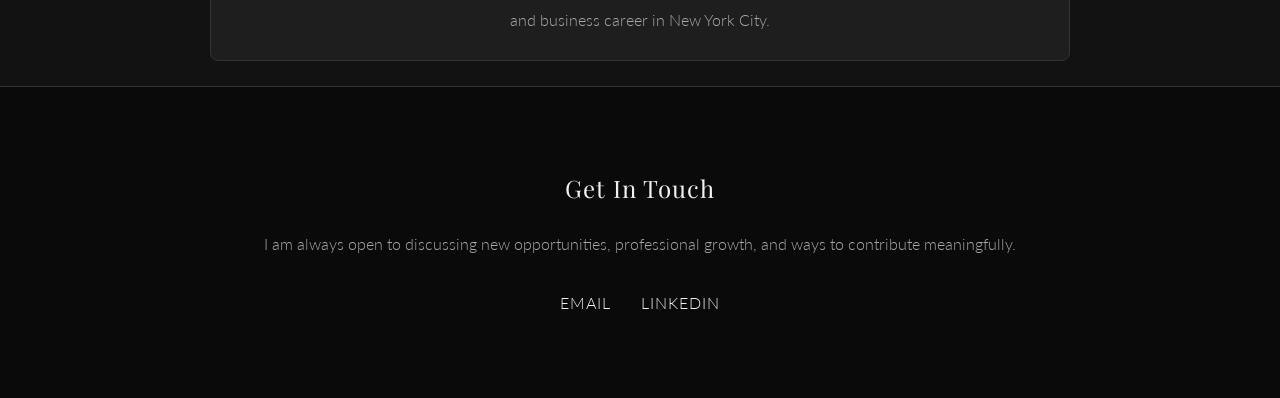
==== commit 3be4f884: "Update index.html" ====
--- a/index.html
+++ b/index.html
@@ -337,6 +337,7 @@
         <a href="#resume">Experience</a>
         <a href="#vision">Future</a>
         <a href="#contact">Contact</a>
+        <a href="calculator/index.html">App</a>
     </nav>
 
     <header id="header">
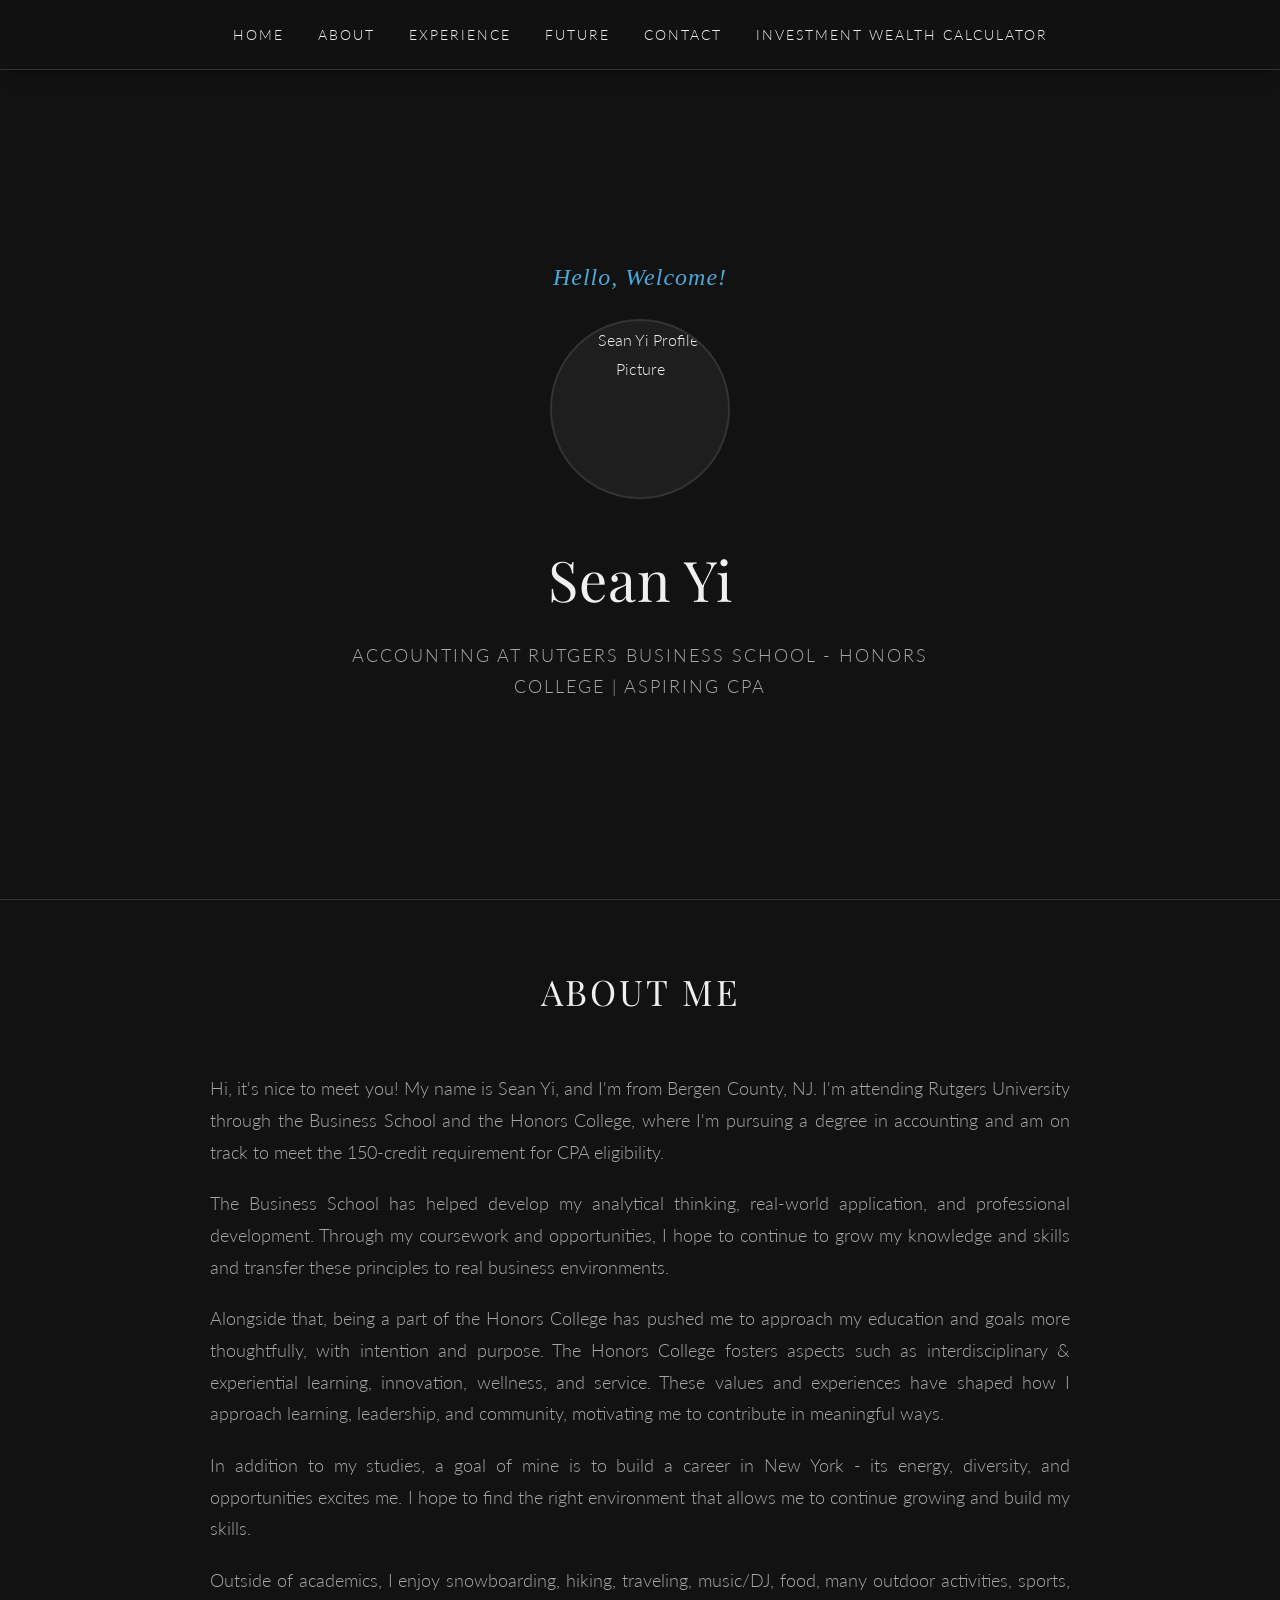
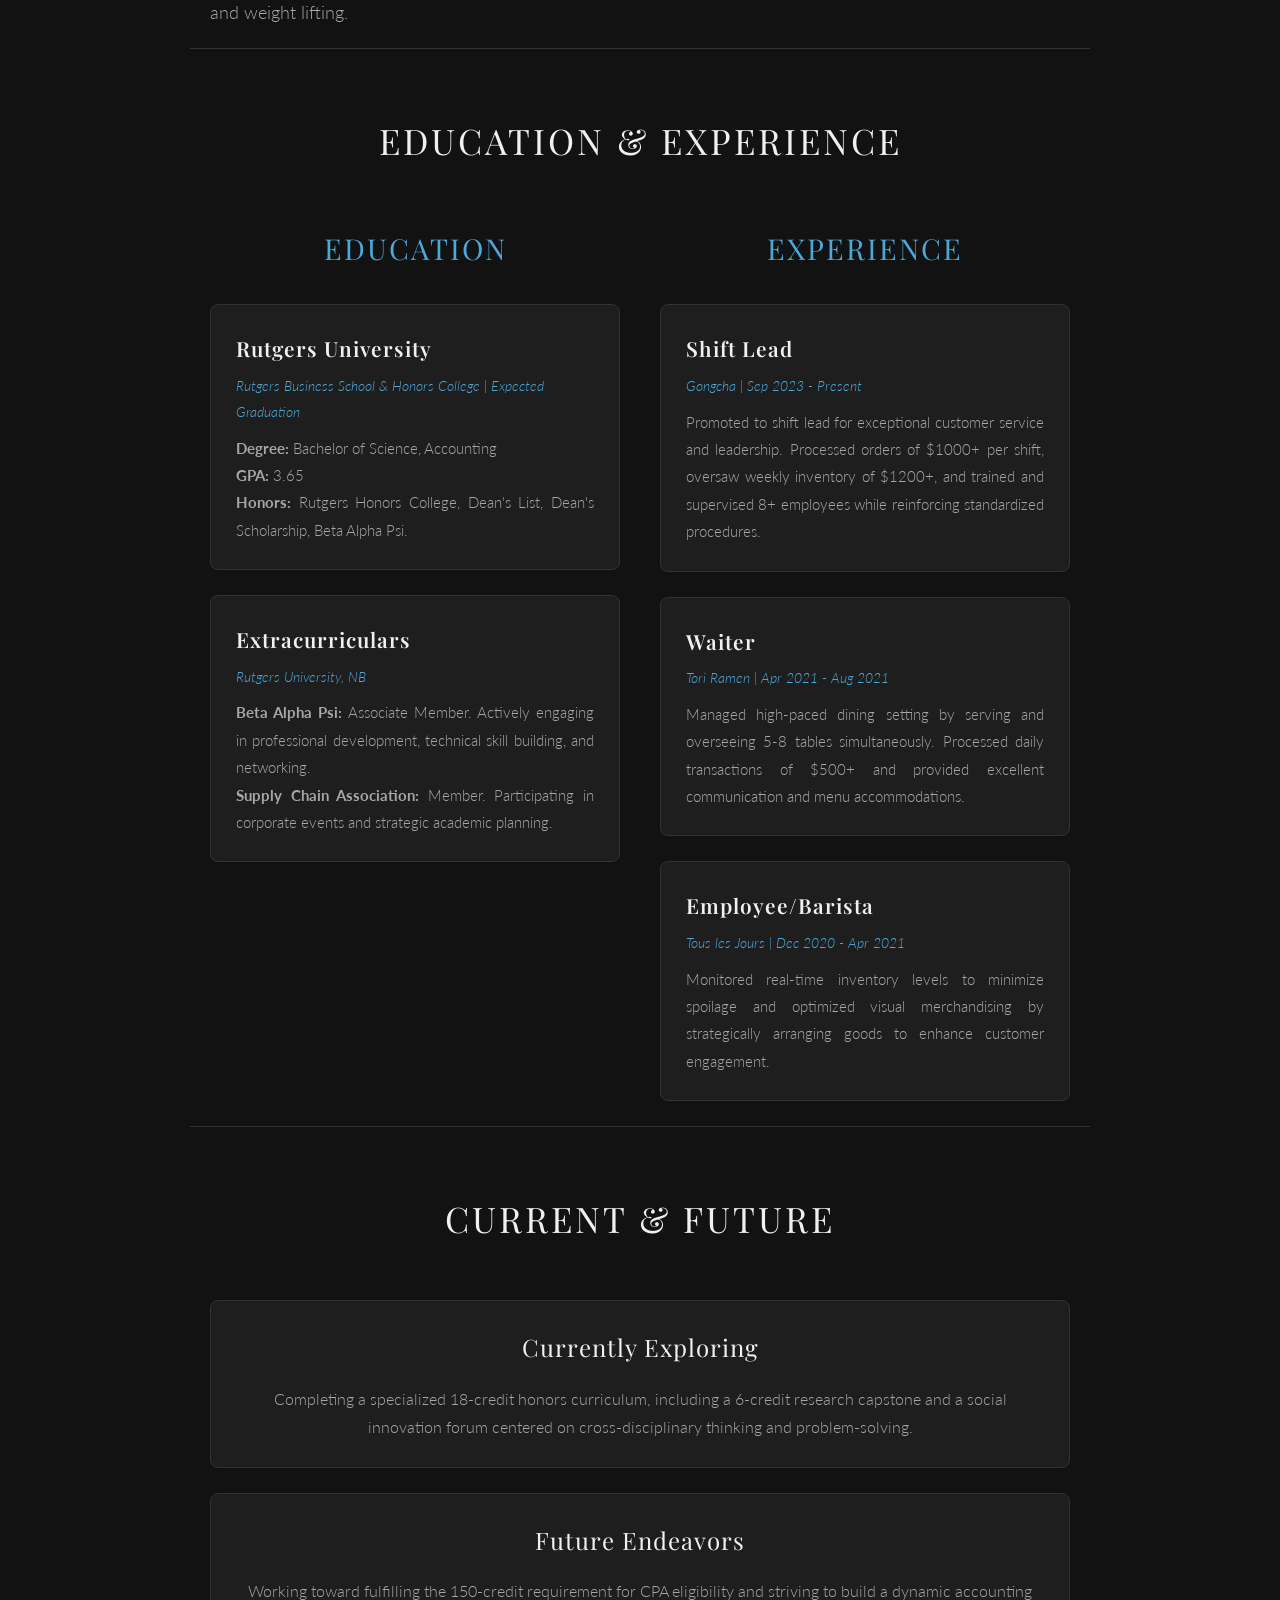
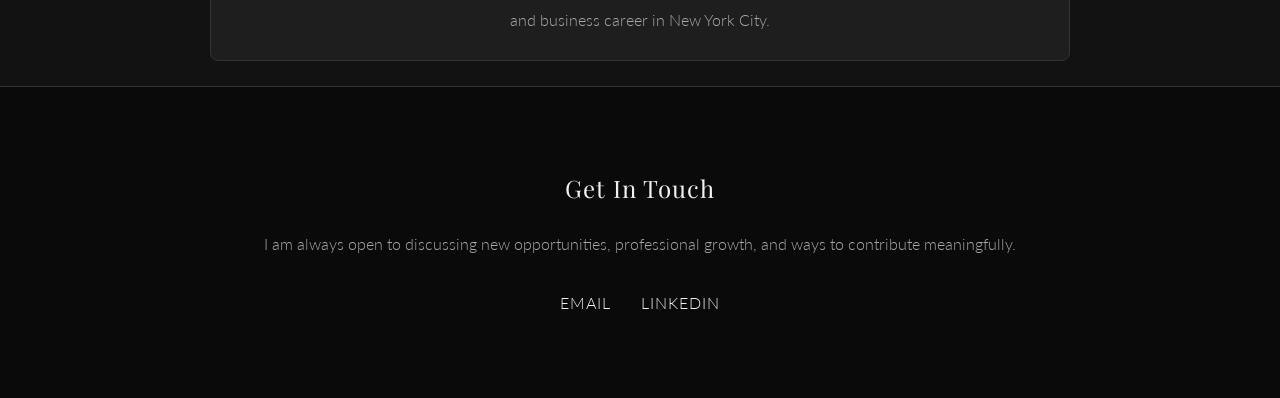
==== commit 3d00b466: "Update index.html" ====
--- a/index.html
+++ b/index.html
@@ -86,6 +86,28 @@
             width: 100%;
         }
 
+        /* Special App Button in Nav */
+        nav a.nav-app-btn {
+            background-color: #4CAF50; /* Green for finance/growth */
+            color: #121212; /* Dark text for contrast */
+            padding: 6px 16px;
+            border-radius: 4px;
+            font-weight: 700;
+            transition: all 0.3s ease;
+        }
+
+        nav a.nav-app-btn:hover {
+            background-color: #45a049;
+            color: #121212;
+            transform: translateY(-2px);
+            box-shadow: 0 4px 10px rgba(76, 175, 80, 0.4);
+        }
+
+        /* This removes the blue underline animation specifically for this button */
+        nav a.nav-app-btn::after {
+            display: none;
+        }
+
         /* Layout Container */
         .container {
             max-width: 900px;
@@ -337,7 +359,7 @@
         <a href="#resume">Experience</a>
         <a href="#vision">Future</a>
         <a href="#contact">Contact</a>
-        <a href="calculator/index.html">App</a>
+        <a href="calculator/index.html">Investment Wealth Calculator</a>
     </nav>
 
     <header id="header">
